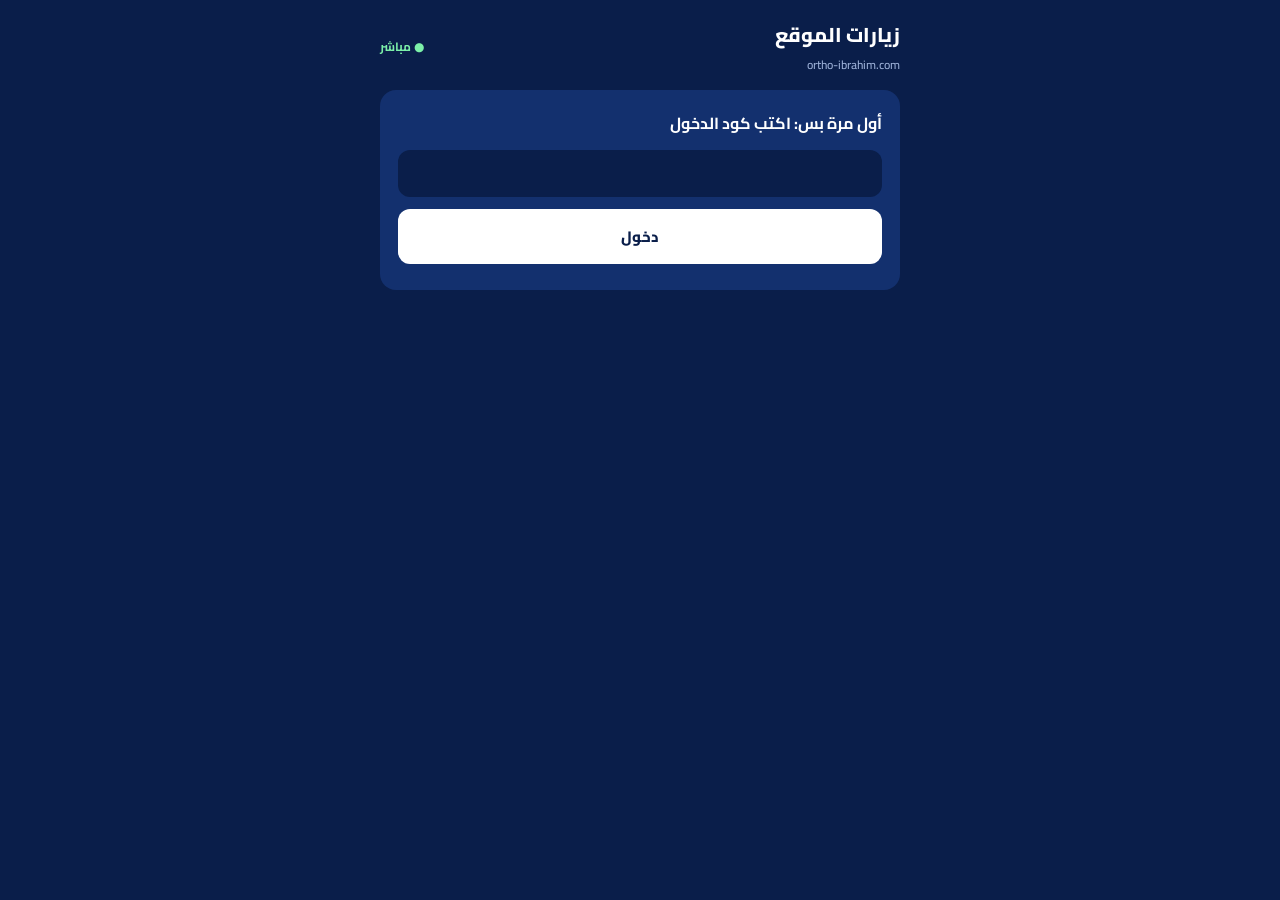
==== stats/index.html @ e53f59f8 "Add files via upload" ====
<!DOCTYPE html>
<html lang="ar" dir="rtl">
<head>
<meta charset="utf-8">
<meta name="viewport" content="width=device-width, initial-scale=1">
<meta name="robots" content="noindex, nofollow">
<meta name="theme-color" content="#0A1E4A">
<meta name="apple-mobile-web-app-capable" content="yes">
<meta name="apple-mobile-web-app-title" content="الزيارات">
<title>زيارات الموقع</title>
<link href="https://fonts.googleapis.com/css2?family=Cairo:wght@500;700;800&display=swap" rel="stylesheet">
<style>
*{box-sizing:border-box;margin:0;padding:0}
body{font-family:Cairo,system-ui,sans-serif;background:#0A1E4A;color:#fff;min-height:100vh;padding:16px 14px 40px}
.w{max-width:520px;margin:0 auto}
.top{display:flex;justify-content:space-between;align-items:center;margin-bottom:14px}
.top h1{font-size:20px;font-weight:800}
.top small{display:block;color:#9FB3DA;font-size:12px;font-weight:500}
.live{font-size:12px;color:#7CF0A9;font-weight:700}
.nums{display:grid;grid-template-columns:repeat(3,1fr);gap:8px;margin-bottom:14px}
.n{background:#13306E;border-radius:16px;padding:12px 6px;text-align:center}
.n b{display:block;font-size:34px;font-weight:800;line-height:1.1}
.n span{font-size:12.5px;color:#B8C8EA;font-weight:700}
.n.hi{background:#fff;color:#0A1E4A}.n.hi span{color:#0A1E4A}
.chips{display:flex;gap:6px;flex-wrap:wrap;margin-bottom:14px}
.chip{background:rgba(255,255,255,.08);border-radius:20px;padding:5px 11px;font-size:13px;font-weight:700}
h2{font-size:15px;font-weight:800;margin:4px 2px 8px}
.v{display:flex;align-items:center;gap:10px;background:#102A60;border-radius:14px;padding:10px 12px;margin-bottom:7px}
.v .f{font-size:26px;line-height:1}
.v .m{flex:1;min-width:0}
.v .m b{display:block;font-size:14.5px;font-weight:700}
.v .m i{font-style:normal;font-size:12.5px;color:#B8C8EA;font-weight:500}
.v .t{font-size:12.5px;color:#B8C8EA;font-weight:700;text-align:left;white-space:nowrap}
.v.new{outline:2px solid #7CF0A9}
.day{color:#9FB3DA;font-size:12.5px;font-weight:800;margin:12px 4px 6px}
.empty{color:#9FB3DA;text-align:center;padding:30px 0;font-weight:500}
.setup{background:#13306E;border-radius:16px;padding:18px}
.setup input{width:100%;padding:13px;border-radius:12px;border:0;background:#0A1E4A;color:#fff;font:700 18px monospace;text-align:center;letter-spacing:2px;margin:12px 0}
.btn{width:100%;border:0;background:#fff;color:#0A1E4A;font:800 15px Cairo,sans-serif;padding:13px;border-radius:12px}
.err{color:#FF9B9B;font-size:13.5px;margin-top:8px;text-align:center}
.more{display:block;margin:10px auto;background:none;border:1px solid rgba(255,255,255,.25);color:#fff;font:700 13px Cairo,sans-serif;padding:8px 18px;border-radius:20px}
</style>
</head>
<body>
<div class="w">
  <div class="top"><div><h1>زيارات الموقع</h1><small>ortho-ibrahim.com</small></div><div class="live" id="live">● مباشر</div></div>
  <div id="setup" class="setup" hidden>
    <b>أول مرة بس: اكتب كود الدخول</b>
    <input id="code" inputmode="text" autocomplete="off" autocapitalize="characters" spellcheck="false">
    <button class="btn" id="go">دخول</button>
    <div class="err" id="err"></div>
  </div>
  <div id="app" hidden>
    <div class="nums">
      <div class="n hi"><b id="c0">–</b><span>اليوم</span></div>
      <div class="n"><b id="c7">–</b><span>آخر ٧ أيام</span></div>
      <div class="n"><b id="c30">–</b><span>آخر ٣٠ يوم</span></div>
    </div>
    <div class="chips" id="chips"></div>
    <h2>كل الزيارات</h2>
    <div id="list"></div>
    <button class="more" id="more" hidden>عرض أكتر</button>
  </div>
</div>
<script>
var URL_='https://pkwvvvzbtnlstkxemgyq.supabase.co/rest/v1/rpc/get_visits';
var KEY='sb_publishable_5WJprXBOQzE9c_xjb1JL1g_a9kON6KI';
var CODE='', ROWS=[], SHOW=40, SEEN=0, timer=null;
function $(i){return document.getElementById(i)}
function ls(k,v){try{if(v===undefined)return localStorage.getItem(k)||'';localStorage.setItem(k,v)}catch(e){return ''}}
var CN={UA:'أوكرانيا',KW:'الكويت',SY:'سوريا',TR:'تركيا',DE:'ألمانيا',PL:'بولندا',SA:'السعودية',US:'أمريكا',MD:'مولدوفا',RO:'رومانيا',NL:'هولندا',RU:'روسيا',GB:'بريطانيا',FR:'فرنسا',JO:'الأردن',LB:'لبنان',AE:'الإمارات',QA:'قطر',EG:'مصر',IQ:'العراق',BH:'البحرين',OM:'عُمان',IT:'إيطاليا',ES:'إسبانيا',SE:'السويد',AT:'النمسا',CZ:'التشيك',BG:'بلغاريا',GE:'جورجيا',CA:'كندا'};
function flag(c){if(!c||c.length!==2||c==='XX'||c==='T1')return '🌐';return String.fromCodePoint.apply(null,[].map.call(c.toUpperCase(),function(x){return 127397+x.charCodeAt(0)}))}
function country(c){return c?(CN[c]||c):'بلد غير معروف'}
function device(ua){ua=ua||'';if(/iPhone/i.test(ua))return 'آيفون';if(/iPad/i.test(ua))return 'آيباد';if(/Android/i.test(ua))return 'أندرويد';if(/Windows/i.test(ua))return 'كمبيوتر';if(/Macintosh/i.test(ua))return 'ماك';return 'جهاز'}
function source(ref,ua){ua=ua||'';ref=(ref||'').toLowerCase();
  if(/Instagram/i.test(ua)||ref.indexOf('instagram')>-1)return '📸 إنستغرام';
  if(/FBAN|FBAV/i.test(ua)||ref.indexOf('facebook')>-1)return '📘 فيسبوك';
  if(/Telegram/i.test(ua)||ref.indexOf('t.me')>-1)return '✈️ تيليغرام';
  if(/WhatsApp/i.test(ua)||ref.indexOf('whatsapp')>-1)return '💬 واتساب';
  if(ref.indexOf('google')>-1)return '🔎 غوغل';
  if(ref.indexOf('ortho-ibrahim')>-1)return '↩️ من داخل الموقع';
  if(ref)return '🔗 '+ref.replace('https://','').replace('http://','').split('/')[0];
  return '🔗 رابط مباشر';}
function hm(d){return d.toLocaleTimeString('ar',{hour:'numeric',minute:'2-digit'})}
function dayLabel(d){var t=new Date();t.setHours(0,0,0,0);var x=new Date(d);x.setHours(0,0,0,0);var diff=Math.round((t-x)/864e5);
  if(diff===0)return 'اليوم';if(diff===1)return 'مبارح';return d.toLocaleDateString('ar',{weekday:'long',day:'numeric',month:'long'})}
async function fetchRows(){
  var since=new Date(Date.now()-30*864e5).toISOString();
  var r=await fetch(URL_,{method:'POST',headers:{apikey:KEY,'Content-Type':'application/json'},body:JSON.stringify({p_code:CODE,p_since:since})});
  if(r.status===401||r.status===403||r.status===400){var e=new Error('code');e.code=1;throw e}
  if(!r.ok)throw new Error('net');
  return r.json();
}
function render(){
  var now=Date.now(),t0=new Date();t0.setHours(0,0,0,0);
  var c0=0,c7=0,src={},cty={};
  ROWS.forEach(function(v){var d=new Date(v.ts);if(d>=t0)c0++;if(now-d<7*864e5)c7++;var s=source(v.ref,v.ua);src[s]=(src[s]||0)+1;var c=flag(v.country)+' '+country(v.country);cty[c]=(cty[c]||0)+1});
  $('c0').textContent=c0;$('c7').textContent=c7;$('c30').textContent=ROWS.length;
  var ch=$('chips');ch.innerHTML='';
  [cty,src].forEach(function(o){Object.keys(o).sort(function(a,b){return o[b]-o[a]}).slice(0,4).forEach(function(k){var s=document.createElement('span');s.className='chip';s.textContent=k+'  '+o[k];ch.appendChild(s)})});
  var L=$('list');L.innerHTML='';
  if(!ROWS.length){L.innerHTML='<div class="empty">لسا ما في زيارات</div>';$('more').hidden=true;return}
  var last='';
  ROWS.slice(0,SHOW).forEach(function(v,i){
    var d=new Date(v.ts),dl=dayLabel(d);
    if(dl!==last){var h=document.createElement('div');h.className='day';h.textContent=dl;L.appendChild(h);last=dl}
    var e=document.createElement('div');e.className='v'+(SEEN&&v.id>SEEN?' new':'');
    var f=document.createElement('div');f.className='f';f.textContent=flag(v.country);
    var m=document.createElement('div');m.className='m';
    var b=document.createElement('b');b.textContent=country(v.country)+' · '+device(v.ua);
    var it=document.createElement('i');it.textContent=source(v.ref,v.ua)+(v.path&&v.path!=='/'?' · '+v.path:'');
    m.appendChild(b);m.appendChild(it);
    var tt=document.createElement('div');tt.className='t';tt.textContent=hm(d);
    e.appendChild(f);e.appendChild(m);e.appendChild(tt);L.appendChild(e);
  });
  $('more').hidden=ROWS.length<=SHOW;
}
async function load(){
  try{var rows=await fetchRows();var prev=ROWS.length?ROWS[0].id:0;ROWS=rows;if(!SEEN)SEEN=prev;render();
    $('live').textContent='● مباشر · '+hm(new Date());$('live').style.color='#7CF0A9';
  }catch(e){
    if(e.code){ls('vcode','');showSetup('الكود غلط');return}
    $('live').textContent='● ما في اتصال';$('live').style.color='#FF9B9B';
  }
}
function showSetup(m){$('app').hidden=true;$('setup').hidden=false;$('err').textContent=m||'';if(timer)clearInterval(timer)}
function start(){$('setup').hidden=true;$('app').hidden=false;load();if(timer)clearInterval(timer);timer=setInterval(load,20000)}
$('go').onclick=function(){var c=$('code').value.trim().toUpperCase();if(!c)return;CODE=c;ls('vcode',c);start()};
$('more').onclick=function(){SHOW+=40;render()};
document.addEventListener('visibilitychange',function(){if(!document.hidden&&CODE)load()});
CODE=ls('vcode');if(CODE)start();else showSetup();
</script>
</body>
</html>
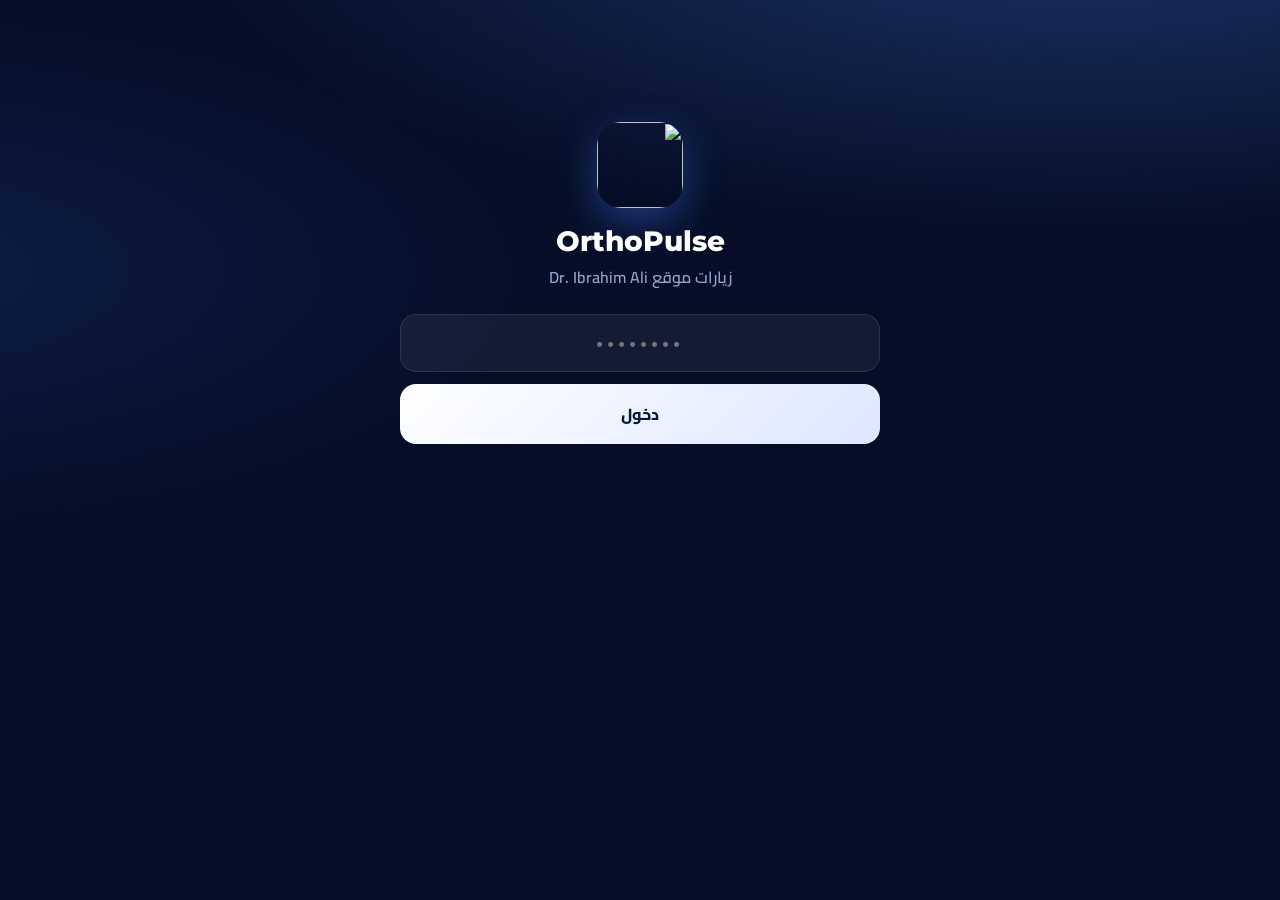
==== commit 9464f083: "Add files via upload" ====
--- a/stats/index.html
+++ b/stats/index.html
@@ -2,133 +2,206 @@
 <html lang="ar" dir="rtl">
 <head>
 <meta charset="utf-8">
-<meta name="viewport" content="width=device-width, initial-scale=1">
+<meta name="viewport" content="width=device-width, initial-scale=1, viewport-fit=cover">
 <meta name="robots" content="noindex, nofollow">
-<meta name="theme-color" content="#0A1E4A">
+<meta name="theme-color" content="#050E26">
 <meta name="apple-mobile-web-app-capable" content="yes">
-<meta name="apple-mobile-web-app-title" content="الزيارات">
-<title>زيارات الموقع</title>
-<link href="https://fonts.googleapis.com/css2?family=Cairo:wght@500;700;800&display=swap" rel="stylesheet">
+<meta name="mobile-web-app-capable" content="yes">
+<meta name="apple-mobile-web-app-status-bar-style" content="black-translucent">
+<meta name="apple-mobile-web-app-title" content="OrthoPulse">
+<link rel="apple-touch-icon" href="https://dr-ibrahim-ali.netlify.app/img/orthopulse.png">
+<link rel="icon" href="https://dr-ibrahim-ali.netlify.app/img/orthopulse.png">
+<title>OrthoPulse</title>
+<link href="https://fonts.googleapis.com/css2?family=Cairo:wght@500;600;700;800&family=Montserrat:wght@500;600;700;800&display=swap" rel="stylesheet">
 <style>
-*{box-sizing:border-box;margin:0;padding:0}
-body{font-family:Cairo,system-ui,sans-serif;background:#0A1E4A;color:#fff;min-height:100vh;padding:16px 14px 40px}
-.w{max-width:520px;margin:0 auto}
-.top{display:flex;justify-content:space-between;align-items:center;margin-bottom:14px}
-.top h1{font-size:20px;font-weight:800}
-.top small{display:block;color:#9FB3DA;font-size:12px;font-weight:500}
-.live{font-size:12px;color:#7CF0A9;font-weight:700}
-.nums{display:grid;grid-template-columns:repeat(3,1fr);gap:8px;margin-bottom:14px}
-.n{background:#13306E;border-radius:16px;padding:12px 6px;text-align:center}
-.n b{display:block;font-size:34px;font-weight:800;line-height:1.1}
-.n span{font-size:12.5px;color:#B8C8EA;font-weight:700}
-.n.hi{background:#fff;color:#0A1E4A}.n.hi span{color:#0A1E4A}
-.chips{display:flex;gap:6px;flex-wrap:wrap;margin-bottom:14px}
-.chip{background:rgba(255,255,255,.08);border-radius:20px;padding:5px 11px;font-size:13px;font-weight:700}
-h2{font-size:15px;font-weight:800;margin:4px 2px 8px}
-.v{display:flex;align-items:center;gap:10px;background:#102A60;border-radius:14px;padding:10px 12px;margin-bottom:7px}
-.v .f{font-size:26px;line-height:1}
-.v .m{flex:1;min-width:0}
-.v .m b{display:block;font-size:14.5px;font-weight:700}
-.v .m i{font-style:normal;font-size:12.5px;color:#B8C8EA;font-weight:500}
-.v .t{font-size:12.5px;color:#B8C8EA;font-weight:700;text-align:left;white-space:nowrap}
-.v.new{outline:2px solid #7CF0A9}
-.day{color:#9FB3DA;font-size:12.5px;font-weight:800;margin:12px 4px 6px}
-.empty{color:#9FB3DA;text-align:center;padding:30px 0;font-weight:500}
-.setup{background:#13306E;border-radius:16px;padding:18px}
-.setup input{width:100%;padding:13px;border-radius:12px;border:0;background:#0A1E4A;color:#fff;font:700 18px monospace;text-align:center;letter-spacing:2px;margin:12px 0}
-.btn{width:100%;border:0;background:#fff;color:#0A1E4A;font:800 15px Cairo,sans-serif;padding:13px;border-radius:12px}
-.err{color:#FF9B9B;font-size:13.5px;margin-top:8px;text-align:center}
-.more{display:block;margin:10px auto;background:none;border:1px solid rgba(255,255,255,.25);color:#fff;font:700 13px Cairo,sans-serif;padding:8px 18px;border-radius:20px}
+:root{--bg:#050E26;--glass:rgba(255,255,255,.055);--edge:rgba(255,255,255,.10);--ice:#8FB8FF;--ice2:#C9DBFF;--mut:#8EA3CC;--ok:#6BE3A4;--bad:#FF8E8E}
+*{box-sizing:border-box;margin:0;padding:0;-webkit-tap-highlight-color:transparent}
+html,body{background:var(--bg)}
+body{font-family:Cairo,system-ui,sans-serif;color:#fff;min-height:100vh;padding:calc(14px + env(safe-area-inset-top)) 16px calc(30px + env(safe-area-inset-bottom));
+ background:radial-gradient(120% 60% at 85% -10%,rgba(70,120,230,.35),transparent 60%),radial-gradient(90% 50% at -10% 30%,rgba(40,80,190,.22),transparent 60%),var(--bg);background-attachment:fixed}
+.w{max-width:480px;margin:0 auto}
+.num{font-family:Montserrat,sans-serif;font-variant-numeric:tabular-nums}
+.top{display:flex;align-items:center;gap:12px;margin:6px 0 20px}
+.top img{width:46px;height:46px;border-radius:13px;box-shadow:0 6px 20px rgba(60,110,230,.35)}
+.brand{flex:1}
+.brand b{display:block;font:800 21px Montserrat,sans-serif;letter-spacing:.3px}
+.brand span{font-size:12.5px;color:var(--mut);font-weight:600}
+.pill{display:flex;align-items:center;gap:6px;font:700 11.5px Cairo,sans-serif;color:var(--ok);background:rgba(107,227,164,.10);border:1px solid rgba(107,227,164,.25);padding:5px 10px;border-radius:30px}
+.pill i{width:7px;height:7px;border-radius:50%;background:currentColor;box-shadow:0 0 0 0 currentColor;animation:pl 1.8s infinite}
+.pill.off{color:var(--bad);background:rgba(255,142,142,.08);border-color:rgba(255,142,142,.25)}
+@keyframes pl{0%{box-shadow:0 0 0 0 rgba(107,227,164,.6)}80%,100%{box-shadow:0 0 0 7px rgba(107,227,164,0)}}
+.card{background:var(--glass);border:1px solid var(--edge);border-radius:24px;padding:18px;margin-bottom:12px;backdrop-filter:blur(14px);-webkit-backdrop-filter:blur(14px)}
+.hero{position:relative;overflow:hidden;padding:22px 20px 14px;background:linear-gradient(160deg,rgba(143,184,255,.16),rgba(255,255,255,.04) 55%)}
+.hero .lbl{font-size:13.5px;color:var(--ice2);font-weight:700}
+.hero .big{font:800 72px Montserrat,sans-serif;line-height:1.05;letter-spacing:-2px;margin:2px 0}
+.delta{display:inline-flex;align-items:center;gap:4px;font:700 12.5px Cairo,sans-serif;padding:3px 10px;border-radius:20px;background:rgba(255,255,255,.08);color:var(--mut)}
+.delta.up{color:var(--ok);background:rgba(107,227,164,.10)}.delta.dn{color:var(--bad);background:rgba(255,142,142,.08)}
+.spark{margin-top:14px;height:84px;direction:ltr}
+.spark svg{width:100%;height:100%;overflow:visible}
+.axis{display:flex;justify-content:space-between;direction:ltr;font:600 10.5px Montserrat,sans-serif;color:var(--mut);margin-top:4px}
+.tiles{display:grid;grid-template-columns:1fr 1fr;gap:12px;margin-bottom:12px}
+.tile{background:var(--glass);border:1px solid var(--edge);border-radius:20px;padding:14px 16px}
+.tile .v{font:800 32px Montserrat,sans-serif;line-height:1.1}
+.tile .l{font-size:12.5px;color:var(--mut);font-weight:700}
+h3{font-size:14.5px;font-weight:800;margin-bottom:12px;display:flex;justify-content:space-between;align-items:center}
+h3 small{font-size:11.5px;color:var(--mut);font-weight:600}
+.rk{display:flex;align-items:center;gap:10px;margin-bottom:11px}
+.rk:last-child{margin-bottom:0}
+.rk .e{width:30px;height:30px;border-radius:50%;display:grid;place-items:center;background:rgba(255,255,255,.07);font-size:16px;flex:0 0 30px}
+.rk .x{flex:1;min-width:0}
+.rk .x div{display:flex;justify-content:space-between;font-size:13.5px;font-weight:700;margin-bottom:5px}
+.rk .x div span:last-child{font-family:Montserrat,sans-serif;color:var(--ice2)}
+.rk .tr{height:6px;border-radius:6px;background:rgba(255,255,255,.07);overflow:hidden}
+.rk .tr i{display:block;height:100%;border-radius:6px;background:linear-gradient(90deg,#3E7BFF,var(--ice));transition:width .8s cubic-bezier(.2,.8,.2,1)}
+.two{display:grid;grid-template-columns:1fr;gap:12px}
+.feed .day{font-size:12px;color:var(--mut);font-weight:800;margin:14px 2px 8px;letter-spacing:.2px}
+.feed .day:first-of-type{margin-top:0}
+.it{display:flex;align-items:center;gap:12px;padding:11px 0;border-bottom:1px solid rgba(255,255,255,.06)}
+.it:last-child{border-bottom:0}
+.it .fl{width:40px;height:40px;border-radius:14px;display:grid;place-items:center;background:rgba(255,255,255,.07);font-size:21px;flex:0 0 40px;position:relative}
+.it .fl small{position:absolute;bottom:-3px;left:-3px;font-size:13px;background:#0B1C46;border-radius:8px;padding:1px 3px;border:1px solid var(--edge)}
+.it .m{flex:1;min-width:0}
+.it .m b{display:block;font-size:14.5px;font-weight:700}
+.it .m span{font-size:12.5px;color:var(--mut);font-weight:600}
+.it .t{text-align:left;font:700 12px Montserrat,sans-serif;color:var(--ice2);white-space:nowrap}
+.it .t small{display:block;font:600 10.5px Cairo,sans-serif;color:var(--mut)}
+.it.new .fl{box-shadow:0 0 0 2px var(--ok)}
+.empty{color:var(--mut);text-align:center;padding:22px 0;font-weight:600;font-size:13.5px}
+.more{display:block;margin:12px auto 0;background:rgba(255,255,255,.06);border:1px solid var(--edge);color:#fff;font:700 13px Cairo,sans-serif;padding:9px 20px;border-radius:30px}
+.more[hidden]{display:none}
+.gate{margin-top:12vh;text-align:center}
+.gate img{width:86px;height:86px;border-radius:24px;box-shadow:0 14px 40px rgba(60,110,230,.45);margin-bottom:16px}
+.gate h1{font:800 28px Montserrat,sans-serif}
+.gate p{color:var(--mut);font-weight:600;margin:4px 0 22px}
+.gate input{width:100%;padding:16px;border-radius:16px;border:1px solid var(--edge);background:rgba(255,255,255,.06);color:#fff;font:700 20px Montserrat,monospace;text-align:center;letter-spacing:4px;outline:none}
+.gate input:focus{border-color:var(--ice)}
+.gate button{width:100%;margin-top:12px;border:0;background:linear-gradient(135deg,#fff,#DCE7FF);color:#081943;font:800 16px Cairo,sans-serif;padding:15px;border-radius:16px}
+.err{color:var(--bad);font-weight:700;font-size:13.5px;margin-top:10px;min-height:20px}
+.foot{text-align:center;color:var(--mut);font-size:11.5px;font-weight:600;margin-top:14px}
+[hidden]{display:none!important}
 </style>
 </head>
 <body>
 <div class="w">
-  <div class="top"><div><h1>زيارات الموقع</h1><small>ortho-ibrahim.com</small></div><div class="live" id="live">● مباشر</div></div>
-  <div id="setup" class="setup" hidden>
-    <b>أول مرة بس: اكتب كود الدخول</b>
-    <input id="code" inputmode="text" autocomplete="off" autocapitalize="characters" spellcheck="false">
-    <button class="btn" id="go">دخول</button>
+  <div id="gate" class="gate" hidden>
+    <img src="https://dr-ibrahim-ali.netlify.app/img/orthopulse.png" alt="">
+    <h1>OrthoPulse</h1>
+    <p>زيارات موقع Dr. Ibrahim Ali</p>
+    <input id="code" autocomplete="off" autocapitalize="characters" spellcheck="false" placeholder="••••••••">
+    <button id="go">دخول</button>
     <div class="err" id="err"></div>
   </div>
+
   <div id="app" hidden>
-    <div class="nums">
-      <div class="n hi"><b id="c0">–</b><span>اليوم</span></div>
-      <div class="n"><b id="c7">–</b><span>آخر ٧ أيام</span></div>
-      <div class="n"><b id="c30">–</b><span>آخر ٣٠ يوم</span></div>
-    </div>
-    <div class="chips" id="chips"></div>
-    <h2>كل الزيارات</h2>
-    <div id="list"></div>
-    <button class="more" id="more" hidden>عرض أكتر</button>
+    <div class="top">
+      <img src="https://dr-ibrahim-ali.netlify.app/img/orthopulse.png" alt="">
+      <div class="brand"><b>OrthoPulse</b><span>ortho-ibrahim.com</span></div>
+      <div class="pill" id="pill"><i></i><span id="pillT">مباشر</span></div>
+    </div>
+
+    <div class="card hero">
+      <div class="lbl">زيارات اليوم</div>
+      <div class="big num" id="today">0</div>
+      <span class="delta" id="delta">–</span>
+      <div class="spark" id="spark"></div>
+      <div class="axis"><span id="ax0"></span><span>آخر ١٤ يوم</span><span>اليوم</span></div>
+    </div>
+
+    <div class="tiles">
+      <div class="tile"><div class="v num" id="w7">0</div><div class="l">آخر ٧ أيام</div></div>
+      <div class="tile"><div class="v num" id="m30">0</div><div class="l">آخر ٣٠ يوم</div></div>
+    </div>
+
+    <div class="two">
+      <div class="card"><h3>من وين إجوا <small>٣٠ يوم</small></h3><div id="srcs"></div></div>
+      <div class="card"><h3>الدول <small>٣٠ يوم</small></h3><div id="ctys"></div></div>
+    </div>
+
+    <div class="card feed"><h3>كل الزيارات <small id="cnt"></small></h3><div id="list"></div><button class="more" id="more" hidden>عرض أكتر</button></div>
+    <div class="foot" id="upd"></div>
   </div>
 </div>
 <script>
-var URL_='https://pkwvvvzbtnlstkxemgyq.supabase.co/rest/v1/rpc/get_visits';
+var API='https://pkwvvvzbtnlstkxemgyq.supabase.co/rest/v1/rpc/get_visits';
 var KEY='sb_publishable_5WJprXBOQzE9c_xjb1JL1g_a9kON6KI';
-var CODE='', ROWS=[], SHOW=40, SEEN=0, timer=null;
+var CODE='',ROWS=[],SHOW=30,SEEN=0,timer=null,first=true;
 function $(i){return document.getElementById(i)}
 function ls(k,v){try{if(v===undefined)return localStorage.getItem(k)||'';localStorage.setItem(k,v)}catch(e){return ''}}
-var CN={UA:'أوكرانيا',KW:'الكويت',SY:'سوريا',TR:'تركيا',DE:'ألمانيا',PL:'بولندا',SA:'السعودية',US:'أمريكا',MD:'مولدوفا',RO:'رومانيا',NL:'هولندا',RU:'روسيا',GB:'بريطانيا',FR:'فرنسا',JO:'الأردن',LB:'لبنان',AE:'الإمارات',QA:'قطر',EG:'مصر',IQ:'العراق',BH:'البحرين',OM:'عُمان',IT:'إيطاليا',ES:'إسبانيا',SE:'السويد',AT:'النمسا',CZ:'التشيك',BG:'بلغاريا',GE:'جورجيا',CA:'كندا'};
+var CN={UA:'أوكرانيا',KW:'الكويت',SY:'سوريا',TR:'تركيا',DE:'ألمانيا',PL:'بولندا',SA:'السعودية',US:'أمريكا',MD:'مولدوفا',RO:'رومانيا',NL:'هولندا',RU:'روسيا',GB:'بريطانيا',FR:'فرنسا',JO:'الأردن',LB:'لبنان',AE:'الإمارات',QA:'قطر',EG:'مصر',IQ:'العراق',BH:'البحرين',OM:'عُمان',IT:'إيطاليا',ES:'إسبانيا',SE:'السويد',AT:'النمسا',CZ:'التشيك',BG:'بلغاريا',GE:'جورجيا',CA:'كندا',SK:'سلوفاكيا',HU:'هنغاريا',LT:'ليتوانيا',LV:'لاتفيا',EE:'إستونيا',BE:'بلجيكا',CH:'سويسرا',DK:'الدنمارك',NO:'النرويج',FI:'فنلندا',IL:'فلسطين المحتلة',PS:'فلسطين',MA:'المغرب',TN:'تونس',DZ:'الجزائر',LY:'ليبيا'};
 function flag(c){if(!c||c.length!==2||c==='XX'||c==='T1')return '🌐';return String.fromCodePoint.apply(null,[].map.call(c.toUpperCase(),function(x){return 127397+x.charCodeAt(0)}))}
-function country(c){return c?(CN[c]||c):'بلد غير معروف'}
-function device(ua){ua=ua||'';if(/iPhone/i.test(ua))return 'آيفون';if(/iPad/i.test(ua))return 'آيباد';if(/Android/i.test(ua))return 'أندرويد';if(/Windows/i.test(ua))return 'كمبيوتر';if(/Macintosh/i.test(ua))return 'ماك';return 'جهاز'}
-function source(ref,ua){ua=ua||'';ref=(ref||'').toLowerCase();
-  if(/Instagram/i.test(ua)||ref.indexOf('instagram')>-1)return '📸 إنستغرام';
-  if(/FBAN|FBAV/i.test(ua)||ref.indexOf('facebook')>-1)return '📘 فيسبوك';
-  if(/Telegram/i.test(ua)||ref.indexOf('t.me')>-1)return '✈️ تيليغرام';
-  if(/WhatsApp/i.test(ua)||ref.indexOf('whatsapp')>-1)return '💬 واتساب';
-  if(ref.indexOf('google')>-1)return '🔎 غوغل';
-  if(ref.indexOf('ortho-ibrahim')>-1)return '↩️ من داخل الموقع';
-  if(ref)return '🔗 '+ref.replace('https://','').replace('http://','').split('/')[0];
-  return '🔗 رابط مباشر';}
-function hm(d){return d.toLocaleTimeString('ar',{hour:'numeric',minute:'2-digit'})}
-function dayLabel(d){var t=new Date();t.setHours(0,0,0,0);var x=new Date(d);x.setHours(0,0,0,0);var diff=Math.round((t-x)/864e5);
-  if(diff===0)return 'اليوم';if(diff===1)return 'مبارح';return d.toLocaleDateString('ar',{weekday:'long',day:'numeric',month:'long'})}
-async function fetchRows(){
-  var since=new Date(Date.now()-30*864e5).toISOString();
-  var r=await fetch(URL_,{method:'POST',headers:{apikey:KEY,'Content-Type':'application/json'},body:JSON.stringify({p_code:CODE,p_since:since})});
-  if(r.status===401||r.status===403||r.status===400){var e=new Error('code');e.code=1;throw e}
-  if(!r.ok)throw new Error('net');
-  return r.json();
+function country(c){return c?(CN[c]||c):'غير معروف'}
+function dev(ua){ua=ua||'';if(/iPhone/i.test(ua))return ['آيفون','📱'];if(/iPad/i.test(ua))return ['آيباد','📱'];if(/Android/i.test(ua))return ['أندرويد','📱'];if(/Windows/i.test(ua))return ['كمبيوتر','💻'];if(/Macintosh/i.test(ua))return ['ماك','💻'];return ['جهاز','📱']}
+function src(ref,ua){ua=ua||'';ref=(ref||'').toLowerCase();
+  if(/Instagram/i.test(ua)||ref.indexOf('instagram')>-1)return ['إنستغرام','📸'];
+  if(/FBAN|FBAV/i.test(ua)||ref.indexOf('facebook')>-1)return ['فيسبوك','📘'];
+  if(/Telegram/i.test(ua)||ref.indexOf('t.me')>-1)return ['تيليغرام','✈️'];
+  if(/WhatsApp/i.test(ua)||ref.indexOf('whatsapp')>-1)return ['واتساب','💬'];
+  if(ref.indexOf('google')>-1)return ['غوغل','🔎'];
+  if(ref.indexOf('ortho-ibrahim')>-1)return ['من داخل الموقع','↩️'];
+  if(ref)return [ref.replace('https://','').replace('http://','').replace('www.','').split('/')[0],'🔗'];
+  return ['رابط مباشر','🔗']}
+function ago(d){var s=Math.floor((Date.now()-d)/1000);if(s<60)return 'هلق';var m=Math.floor(s/60);if(m<60)return 'قبل '+m+' د';var h=Math.floor(m/60);if(h<24)return 'قبل '+h+' س';return ''}
+function hm(d){return d.toLocaleTimeString('en-GB',{hour:'2-digit',minute:'2-digit'})}
+function dayKey(d){return d.getFullYear()+'-'+(d.getMonth()+1)+'-'+d.getDate()}
+function dayLabel(d){var t=new Date();t.setHours(0,0,0,0);var x=new Date(d);x.setHours(0,0,0,0);var n=Math.round((t-x)/864e5);if(n===0)return 'اليوم';if(n===1)return 'مبارح';return d.toLocaleDateString('ar',{weekday:'long',day:'numeric',month:'long'})}
+function countUp(el,to){var from=+el.dataset.v||0;el.dataset.v=to;if(from===to){el.textContent=to;return}var t0=performance.now(),D=700;function f(t){var p=Math.min(1,(t-t0)/D);p=1-Math.pow(1-p,3);el.textContent=Math.round(from+(to-from)*p);if(p<1)requestAnimationFrame(f)}requestAnimationFrame(f)}
+function spark(days){
+  var W=320,H=84,n=days.length,mx=Math.max.apply(null,days)||1,pts=days.map(function(v,i){return [i*(W/(n-1)),H-6-(v/mx)*(H-16)]});
+  var line=pts.map(function(p,i){return (i?'L':'M')+p[0].toFixed(1)+' '+p[1].toFixed(1)}).join(' ');
+  var area=line+' L'+W+' '+H+' L0 '+H+' Z';var L=pts[n-1];
+  $('spark').innerHTML='<svg viewBox="0 0 '+W+' '+H+'" preserveAspectRatio="none"><defs><linearGradient id="g" x1="0" y1="0" x2="0" y2="1"><stop offset="0" stop-color="#8FB8FF" stop-opacity=".45"/><stop offset="1" stop-color="#8FB8FF" stop-opacity="0"/></linearGradient></defs><path d="'+area+'" fill="url(#g)"/><path d="'+line+'" fill="none" stroke="#C9DBFF" stroke-width="2.4" stroke-linejoin="round" stroke-linecap="round" vector-effect="non-scaling-stroke"/><circle cx="'+L[0]+'" cy="'+L[1]+'" r="4.5" fill="#fff"/><circle cx="'+L[0]+'" cy="'+L[1]+'" r="9" fill="#fff" opacity=".18"/></svg>';
+}
+function rank(el,map,total,icons){
+  el.innerHTML='';var ks=Object.keys(map).sort(function(a,b){return map[b]-map[a]}).slice(0,5);
+  if(!ks.length){el.innerHTML='<div class="empty">لسا ما في بيانات</div>';return}
+  ks.forEach(function(k){var pct=Math.round(map[k]/total*100);var r=document.createElement('div');r.className='rk';
+    var e=document.createElement('div');e.className='e';e.textContent=icons[k]||'•';
+    var x=document.createElement('div');x.className='x';var top=document.createElement('div');var a=document.createElement('span');a.textContent=k;var b=document.createElement('span');b.textContent=map[k]+' · '+pct+'%';top.appendChild(a);top.appendChild(b);
+    var tr=document.createElement('div');tr.className='tr';var i=document.createElement('i');i.style.width='0%';tr.appendChild(i);x.appendChild(top);x.appendChild(tr);
+    r.appendChild(e);r.appendChild(x);el.appendChild(r);requestAnimationFrame(function(){requestAnimationFrame(function(){i.style.width=Math.max(4,pct)+'%'})})});
 }
 function render(){
-  var now=Date.now(),t0=new Date();t0.setHours(0,0,0,0);
-  var c0=0,c7=0,src={},cty={};
-  ROWS.forEach(function(v){var d=new Date(v.ts);if(d>=t0)c0++;if(now-d<7*864e5)c7++;var s=source(v.ref,v.ua);src[s]=(src[s]||0)+1;var c=flag(v.country)+' '+country(v.country);cty[c]=(cty[c]||0)+1});
-  $('c0').textContent=c0;$('c7').textContent=c7;$('c30').textContent=ROWS.length;
-  var ch=$('chips');ch.innerHTML='';
-  [cty,src].forEach(function(o){Object.keys(o).sort(function(a,b){return o[b]-o[a]}).slice(0,4).forEach(function(k){var s=document.createElement('span');s.className='chip';s.textContent=k+'  '+o[k];ch.appendChild(s)})});
+  var now=new Date(),t0=new Date();t0.setHours(0,0,0,0);var y0=new Date(t0.getTime()-864e5);
+  var today=0,yest=0,w7=0,S={},SI={},C={},CI={},buckets=[];for(var i=0;i<14;i++)buckets.push(0);
+  ROWS.forEach(function(v){var d=new Date(v.ts);if(d>=t0)today++;else if(d>=y0)yest++;if(now-d<7*864e5)w7++;
+    var x=new Date(d);x.setHours(0,0,0,0);var di=Math.round((t0-x)/864e5);if(di>=0&&di<14)buckets[13-di]++;
+    var s=src(v.ref,v.ua);S[s[0]]=(S[s[0]]||0)+1;SI[s[0]]=s[1];var c=country(v.country);C[c]=(C[c]||0)+1;CI[c]=flag(v.country)});
+  countUp($('today'),today);countUp($('w7'),w7);countUp($('m30'),ROWS.length);
+  var dl=$('delta');if(!yest&&!today){dl.className='delta';dl.textContent='ما في زيارات لسا اليوم'}else if(!yest){dl.className='delta up';dl.textContent='▲ مبارح كان صفر'}else{var p=Math.round((today-yest)/yest*100);dl.className='delta '+(p>=0?'up':'dn');dl.textContent=(p>=0?'▲ ':'▼ ')+Math.abs(p)+'% عن مبارح ('+yest+')'}
+  spark(buckets);var a0=new Date(t0.getTime()-13*864e5);$('ax0').textContent=a0.getDate()+'/'+(a0.getMonth()+1);
+  rank($('srcs'),S,ROWS.length||1,SI);rank($('ctys'),C,ROWS.length||1,CI);
+  $('cnt').textContent=ROWS.length?ROWS.length+' زيارة':'';
   var L=$('list');L.innerHTML='';
-  if(!ROWS.length){L.innerHTML='<div class="empty">لسا ما في زيارات</div>';$('more').hidden=true;return}
+  if(!ROWS.length){L.innerHTML='<div class="empty">لسا ما في زيارات — أول ما حدا يفوت بيطلع هون</div>';$('more').hidden=true;return}
   var last='';
-  ROWS.slice(0,SHOW).forEach(function(v,i){
-    var d=new Date(v.ts),dl=dayLabel(d);
-    if(dl!==last){var h=document.createElement('div');h.className='day';h.textContent=dl;L.appendChild(h);last=dl}
-    var e=document.createElement('div');e.className='v'+(SEEN&&v.id>SEEN?' new':'');
-    var f=document.createElement('div');f.className='f';f.textContent=flag(v.country);
-    var m=document.createElement('div');m.className='m';
-    var b=document.createElement('b');b.textContent=country(v.country)+' · '+device(v.ua);
-    var it=document.createElement('i');it.textContent=source(v.ref,v.ua)+(v.path&&v.path!=='/'?' · '+v.path:'');
-    m.appendChild(b);m.appendChild(it);
-    var tt=document.createElement('div');tt.className='t';tt.textContent=hm(d);
-    e.appendChild(f);e.appendChild(m);e.appendChild(tt);L.appendChild(e);
+  ROWS.slice(0,SHOW).forEach(function(v){
+    var d=new Date(v.ts),k=dayKey(d);
+    if(k!==last){var h=document.createElement('div');h.className='day';h.textContent=dayLabel(d);L.appendChild(h);last=k}
+    var dv=dev(v.ua),s=src(v.ref,v.ua);
+    var it=document.createElement('div');it.className='it'+(SEEN&&v.id>SEEN?' new':'');
+    var fl=document.createElement('div');fl.className='fl';fl.textContent=flag(v.country);var sm=document.createElement('small');sm.textContent=dv[1];fl.appendChild(sm);
+    var m=document.createElement('div');m.className='m';var b=document.createElement('b');b.textContent=country(v.country)+' · '+dv[0];var sp=document.createElement('span');sp.textContent=s[1]+' '+s[0]+(v.path&&v.path!=='/'?' · '+v.path:'');m.appendChild(b);m.appendChild(sp);
+    var t=document.createElement('div');t.className='t';t.textContent=hm(d);var ag=ago(d);if(ag){var sa=document.createElement('small');sa.textContent=ag;t.appendChild(sa)}
+    it.appendChild(fl);it.appendChild(m);it.appendChild(t);L.appendChild(it);
   });
   $('more').hidden=ROWS.length<=SHOW;
 }
 async function load(){
-  try{var rows=await fetchRows();var prev=ROWS.length?ROWS[0].id:0;ROWS=rows;if(!SEEN)SEEN=prev;render();
-    $('live').textContent='● مباشر · '+hm(new Date());$('live').style.color='#7CF0A9';
-  }catch(e){
-    if(e.code){ls('vcode','');showSetup('الكود غلط');return}
-    $('live').textContent='● ما في اتصال';$('live').style.color='#FF9B9B';
-  }
-}
-function showSetup(m){$('app').hidden=true;$('setup').hidden=false;$('err').textContent=m||'';if(timer)clearInterval(timer)}
-function start(){$('setup').hidden=true;$('app').hidden=false;load();if(timer)clearInterval(timer);timer=setInterval(load,20000)}
+  try{
+    var r=await fetch(API,{method:'POST',headers:{apikey:KEY,'Content-Type':'application/json'},body:JSON.stringify({p_code:CODE,p_since:new Date(Date.now()-30*864e5).toISOString()})});
+    if(r.status===400||r.status===401||r.status===403){ls('vcode','');gate('الكود غلط، جرّب مرة تانية');return}
+    if(!r.ok)throw 0;
+    var rows=await r.json();var prev=ROWS.length?ROWS[0].id:0;ROWS=rows;if(!first&&!SEEN)SEEN=prev;first=false;render();
+    $('pill').className='pill';$('pillT').textContent='مباشر';$('upd').textContent='آخر تحديث '+hm(new Date())+' · بيتحدّث لحالو';
+  }catch(e){$('pill').className='pill off';$('pillT').textContent='ما في نت'}
+}
+function gate(m){$('app').hidden=true;$('gate').hidden=false;$('err').textContent=m||'';if(timer)clearInterval(timer)}
+function start(){$('gate').hidden=true;$('app').hidden=false;load();if(timer)clearInterval(timer);timer=setInterval(load,20000)}
 $('go').onclick=function(){var c=$('code').value.trim().toUpperCase();if(!c)return;CODE=c;ls('vcode',c);start()};
-$('more').onclick=function(){SHOW+=40;render()};
+$('code').addEventListener('keydown',function(e){if(e.key==='Enter')$('go').click()});
+$('more').onclick=function(){SHOW+=30;render()};
 document.addEventListener('visibilitychange',function(){if(!document.hidden&&CODE)load()});
-CODE=ls('vcode');if(CODE)start();else showSetup();
+CODE=ls('vcode');if(CODE)start();else gate();
 </script>
 </body>
 </html>
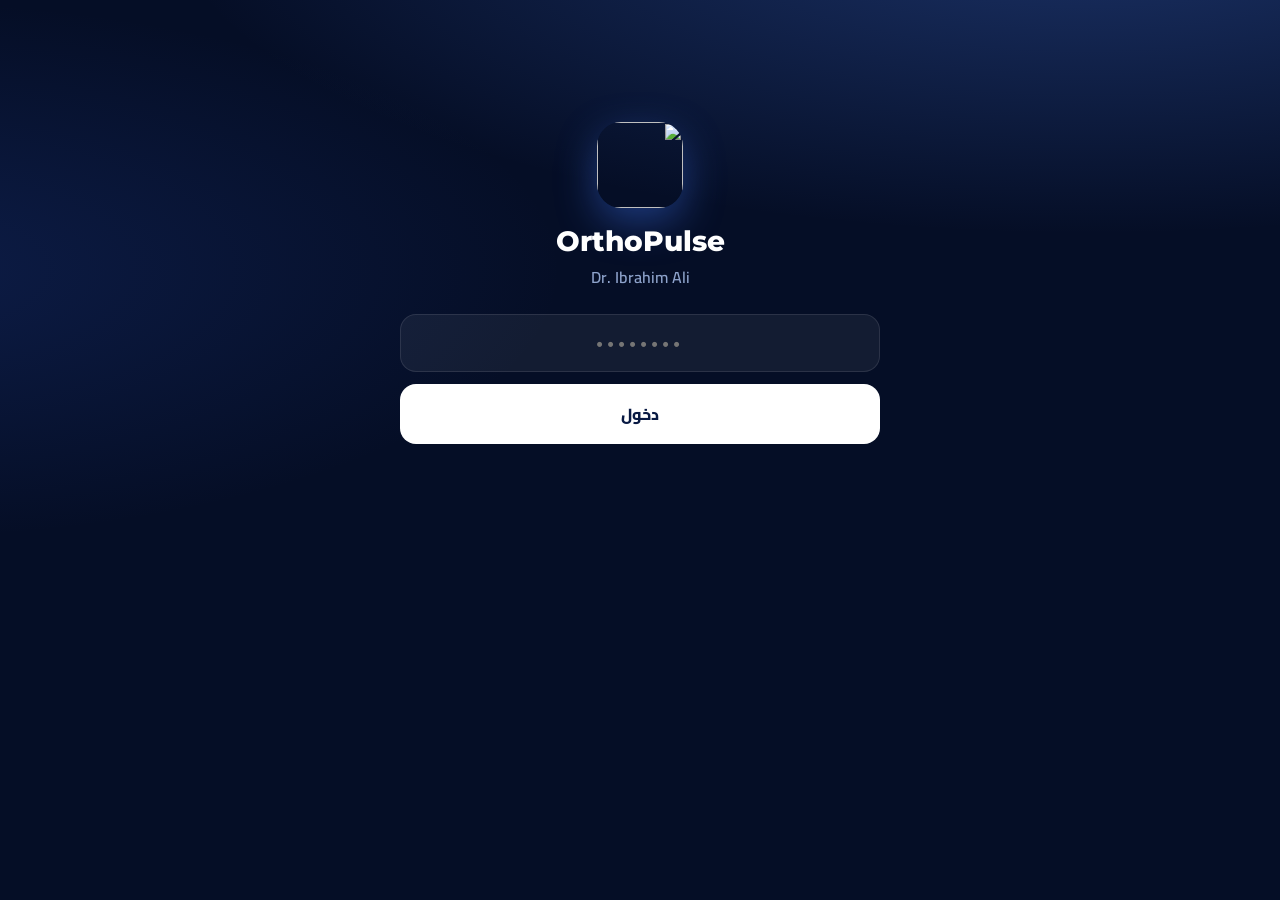
==== commit 58757a91: "Add files via upload" ====
--- a/stats/index.html
+++ b/stats/index.html
@@ -11,27 +11,29 @@
 <meta name="apple-mobile-web-app-title" content="OrthoPulse">
 <link rel="apple-touch-icon" href="https://dr-ibrahim-ali.netlify.app/img/orthopulse.png">
 <link rel="icon" href="https://dr-ibrahim-ali.netlify.app/img/orthopulse.png">
+<link rel="manifest" href="/stats/manifest.webmanifest">
 <title>OrthoPulse</title>
 <link href="https://fonts.googleapis.com/css2?family=Cairo:wght@500;600;700;800&family=Montserrat:wght@500;600;700;800&display=swap" rel="stylesheet">
 <style>
-:root{--bg:#050E26;--glass:rgba(255,255,255,.055);--edge:rgba(255,255,255,.10);--ice:#8FB8FF;--ice2:#C9DBFF;--mut:#8EA3CC;--ok:#6BE3A4;--bad:#FF8E8E}
+:root{--bg:#050E26;--glass:rgba(255,255,255,.055);--edge:rgba(255,255,255,.10);--ice:#8FB8FF;--ice2:#C9DBFF;--mut:#8EA3CC;--ok:#6BE3A4;--bad:#FF8E8E;--warn:#FFD27A;--wa:#3DDC84}
 *{box-sizing:border-box;margin:0;padding:0;-webkit-tap-highlight-color:transparent}
 html,body{background:var(--bg)}
-body{font-family:Cairo,system-ui,sans-serif;color:#fff;min-height:100vh;padding:calc(14px + env(safe-area-inset-top)) 16px calc(30px + env(safe-area-inset-bottom));
+body{font-family:Cairo,system-ui,sans-serif;color:#fff;min-height:100vh;padding:calc(14px + env(safe-area-inset-top)) 16px calc(96px + env(safe-area-inset-bottom));
  background:radial-gradient(120% 60% at 85% -10%,rgba(70,120,230,.35),transparent 60%),radial-gradient(90% 50% at -10% 30%,rgba(40,80,190,.22),transparent 60%),var(--bg);background-attachment:fixed}
+a{color:inherit;text-decoration:none}
 .w{max-width:480px;margin:0 auto}
 .num{font-family:Montserrat,sans-serif;font-variant-numeric:tabular-nums}
-.top{display:flex;align-items:center;gap:12px;margin:6px 0 20px}
+.top{display:flex;align-items:center;gap:12px;margin:6px 0 18px}
 .top img{width:46px;height:46px;border-radius:13px;box-shadow:0 6px 20px rgba(60,110,230,.35)}
 .brand{flex:1}
 .brand b{display:block;font:800 21px Montserrat,sans-serif;letter-spacing:.3px}
 .brand span{font-size:12.5px;color:var(--mut);font-weight:600}
 .pill{display:flex;align-items:center;gap:6px;font:700 11.5px Cairo,sans-serif;color:var(--ok);background:rgba(107,227,164,.10);border:1px solid rgba(107,227,164,.25);padding:5px 10px;border-radius:30px}
-.pill i{width:7px;height:7px;border-radius:50%;background:currentColor;box-shadow:0 0 0 0 currentColor;animation:pl 1.8s infinite}
+.pill i{width:7px;height:7px;border-radius:50%;background:currentColor;animation:pl 1.8s infinite}
 .pill.off{color:var(--bad);background:rgba(255,142,142,.08);border-color:rgba(255,142,142,.25)}
 @keyframes pl{0%{box-shadow:0 0 0 0 rgba(107,227,164,.6)}80%,100%{box-shadow:0 0 0 7px rgba(107,227,164,0)}}
 .card{background:var(--glass);border:1px solid var(--edge);border-radius:24px;padding:18px;margin-bottom:12px;backdrop-filter:blur(14px);-webkit-backdrop-filter:blur(14px)}
-.hero{position:relative;overflow:hidden;padding:22px 20px 14px;background:linear-gradient(160deg,rgba(143,184,255,.16),rgba(255,255,255,.04) 55%)}
+.hero{overflow:hidden;padding:22px 20px 14px;background:linear-gradient(160deg,rgba(143,184,255,.16),rgba(255,255,255,.04) 55%)}
 .hero .lbl{font-size:13.5px;color:var(--ice2);font-weight:700}
 .hero .big{font:800 72px Montserrat,sans-serif;line-height:1.05;letter-spacing:-2px;margin:2px 0}
 .delta{display:inline-flex;align-items:center;gap:4px;font:700 12.5px Cairo,sans-serif;padding:3px 10px;border-radius:20px;background:rgba(255,255,255,.08);color:var(--mut)}
@@ -45,6 +47,14 @@
 .tile .l{font-size:12.5px;color:var(--mut);font-weight:700}
 h3{font-size:14.5px;font-weight:800;margin-bottom:12px;display:flex;justify-content:space-between;align-items:center}
 h3 small{font-size:11.5px;color:var(--mut);font-weight:600}
+.fun{display:flex;flex-direction:column;gap:8px}
+.fs{position:relative;border-radius:14px;overflow:hidden;background:rgba(255,255,255,.05);padding:11px 14px;display:flex;justify-content:space-between;align-items:center}
+.fs i{position:absolute;top:0;bottom:0;right:0;background:linear-gradient(270deg,rgba(62,123,255,.45),rgba(143,184,255,.22));border-radius:14px;transition:width .9s cubic-bezier(.2,.8,.2,1)}
+.fs span,.fs b{position:relative;font-weight:700;font-size:13.5px}
+.fs b{font:800 18px Montserrat,sans-serif}
+.fs small{position:relative;color:var(--ice2);font:700 11.5px Montserrat,sans-serif;margin-inline-start:8px}
+.subs{display:flex;gap:6px;flex-wrap:wrap;margin-top:10px}
+.subs span{font-size:12px;font-weight:700;background:rgba(255,255,255,.07);padding:4px 10px;border-radius:20px;color:var(--ice2)}
 .rk{display:flex;align-items:center;gap:10px;margin-bottom:11px}
 .rk:last-child{margin-bottom:0}
 .rk .e{width:30px;height:30px;border-radius:50%;display:grid;place-items:center;background:rgba(255,255,255,.07);font-size:16px;flex:0 0 30px}
@@ -53,31 +63,63 @@
 .rk .x div span:last-child{font-family:Montserrat,sans-serif;color:var(--ice2)}
 .rk .tr{height:6px;border-radius:6px;background:rgba(255,255,255,.07);overflow:hidden}
 .rk .tr i{display:block;height:100%;border-radius:6px;background:linear-gradient(90deg,#3E7BFF,var(--ice));transition:width .8s cubic-bezier(.2,.8,.2,1)}
-.two{display:grid;grid-template-columns:1fr;gap:12px}
-.feed .day{font-size:12px;color:var(--mut);font-weight:800;margin:14px 2px 8px;letter-spacing:.2px}
-.feed .day:first-of-type{margin-top:0}
+.notif{display:flex;gap:12px;align-items:center;background:linear-gradient(135deg,rgba(255,210,122,.16),rgba(255,255,255,.04));border:1px solid rgba(255,210,122,.3)}
+.notif .ic{font-size:26px}
+.notif div{flex:1;font-size:13px;font-weight:600;color:#FFE9BD}
+.notif div b{display:block;color:#fff;font-size:14.5px}
+.btn{border:0;border-radius:14px;font:800 14px Cairo,sans-serif;padding:10px 14px;background:#fff;color:#081943;white-space:nowrap}
+.btn.sm{padding:7px 11px;font-size:12.5px;border-radius:11px}
+.day{font-size:12px;color:var(--mut);font-weight:800;margin:14px 2px 8px}
+.day:first-child{margin-top:0}
 .it{display:flex;align-items:center;gap:12px;padding:11px 0;border-bottom:1px solid rgba(255,255,255,.06)}
 .it:last-child{border-bottom:0}
 .it .fl{width:40px;height:40px;border-radius:14px;display:grid;place-items:center;background:rgba(255,255,255,.07);font-size:21px;flex:0 0 40px;position:relative}
 .it .fl small{position:absolute;bottom:-3px;left:-3px;font-size:13px;background:#0B1C46;border-radius:8px;padding:1px 3px;border:1px solid var(--edge)}
+.it.evt .fl{background:rgba(61,220,132,.14)}
+.it.evt b{color:#9DF5C4}
 .it .m{flex:1;min-width:0}
 .it .m b{display:block;font-size:14.5px;font-weight:700}
 .it .m span{font-size:12.5px;color:var(--mut);font-weight:600}
 .it .t{text-align:left;font:700 12px Montserrat,sans-serif;color:var(--ice2);white-space:nowrap}
 .it .t small{display:block;font:600 10.5px Cairo,sans-serif;color:var(--mut)}
 .it.new .fl{box-shadow:0 0 0 2px var(--ok)}
-.empty{color:var(--mut);text-align:center;padding:22px 0;font-weight:600;font-size:13.5px}
+.lead{background:var(--glass);border:1px solid var(--edge);border-radius:20px;padding:14px;margin-bottom:10px}
+.lead.st-new{border-color:rgba(255,210,122,.45);background:linear-gradient(135deg,rgba(255,210,122,.10),rgba(255,255,255,.04))}
+.lead .hd{display:flex;align-items:center;gap:10px}
+.lead .av{width:42px;height:42px;border-radius:50%;display:grid;place-items:center;background:linear-gradient(135deg,#3E7BFF,#8FB8FF);font:800 17px Cairo,sans-serif;flex:0 0 42px}
+.lead .nm{flex:1;min-width:0}
+.lead .nm b{display:block;font-size:16px;font-weight:800}
+.lead .nm span{font:600 13px Montserrat,sans-serif;color:var(--ice2);direction:ltr;display:inline-block}
+.lead .when{font-size:11.5px;color:var(--mut);font-weight:700;text-align:left}
+.chip{display:inline-block;font-size:11.5px;font-weight:800;padding:3px 9px;border-radius:20px;margin-top:4px}
+.c-new{background:rgba(255,210,122,.18);color:var(--warn)}.c-contacted{background:rgba(143,184,255,.18);color:var(--ice2)}.c-booked{background:rgba(107,227,164,.18);color:var(--ok)}.c-noanswer{background:rgba(255,255,255,.08);color:var(--mut)}
+.acts{display:flex;gap:8px;margin-top:12px}
+.acts a{flex:1;text-align:center;border-radius:13px;padding:10px 0;font-weight:800;font-size:14px}
+.a-wa{background:var(--wa);color:#04210F}.a-call{background:rgba(255,255,255,.1);border:1px solid var(--edge)}
+.sts{display:flex;gap:6px;margin-top:8px}
+.sts button{flex:1;border:1px solid var(--edge);background:transparent;color:var(--mut);font:700 12px Cairo,sans-serif;padding:7px 0;border-radius:11px}
+.sts button.on{background:#fff;color:#081943;border-color:#fff}
+.seg{display:flex;gap:6px;margin-bottom:12px;overflow-x:auto}
+.seg button{border:1px solid var(--edge);background:transparent;color:var(--mut);font:700 12.5px Cairo,sans-serif;padding:6px 12px;border-radius:20px;white-space:nowrap}
+.seg button.on{background:#fff;color:#081943;border-color:#fff}
+.empty{color:var(--mut);text-align:center;padding:26px 6px;font-weight:600;font-size:13.5px}
 .more{display:block;margin:12px auto 0;background:rgba(255,255,255,.06);border:1px solid var(--edge);color:#fff;font:700 13px Cairo,sans-serif;padding:9px 20px;border-radius:30px}
-.more[hidden]{display:none}
+.tabbar{position:fixed;bottom:0;left:0;right:0;padding:8px 16px calc(8px + env(safe-area-inset-bottom));background:rgba(5,14,38,.82);backdrop-filter:blur(18px);-webkit-backdrop-filter:blur(18px);border-top:1px solid var(--edge);z-index:9}
+.tabbar .in{max-width:480px;margin:0 auto;display:grid;grid-template-columns:repeat(3,1fr)}
+.tabbar button{background:none;border:0;color:var(--mut);font:700 11.5px Cairo,sans-serif;display:flex;flex-direction:column;align-items:center;gap:2px;padding:4px 0;position:relative}
+.tabbar button .e{font-size:21px;filter:grayscale(1) opacity(.7)}
+.tabbar button.on{color:#fff}.tabbar button.on .e{filter:none}
+.badge{position:absolute;top:0;left:calc(50% + 6px);background:var(--bad);color:#fff;font:800 10.5px Montserrat,sans-serif;min-width:18px;height:18px;border-radius:9px;display:grid;place-items:center;padding:0 5px}
 .gate{margin-top:12vh;text-align:center}
 .gate img{width:86px;height:86px;border-radius:24px;box-shadow:0 14px 40px rgba(60,110,230,.45);margin-bottom:16px}
 .gate h1{font:800 28px Montserrat,sans-serif}
 .gate p{color:var(--mut);font-weight:600;margin:4px 0 22px}
 .gate input{width:100%;padding:16px;border-radius:16px;border:1px solid var(--edge);background:rgba(255,255,255,.06);color:#fff;font:700 20px Montserrat,monospace;text-align:center;letter-spacing:4px;outline:none}
 .gate input:focus{border-color:var(--ice)}
-.gate button{width:100%;margin-top:12px;border:0;background:linear-gradient(135deg,#fff,#DCE7FF);color:#081943;font:800 16px Cairo,sans-serif;padding:15px;border-radius:16px}
+.gate .btn{width:100%;margin-top:12px;padding:15px;font-size:16px;border-radius:16px}
 .err{color:var(--bad);font-weight:700;font-size:13.5px;margin-top:10px;min-height:20px}
 .foot{text-align:center;color:var(--mut);font-size:11.5px;font-weight:600;margin-top:14px}
+.toast{position:fixed;left:50%;transform:translateX(-50%);bottom:calc(86px + env(safe-area-inset-bottom));background:#fff;color:#081943;font-weight:800;font-size:13.5px;padding:10px 16px;border-radius:14px;z-index:20;box-shadow:0 10px 30px rgba(0,0,0,.4)}
 [hidden]{display:none!important}
 </style>
 </head>
@@ -86,9 +128,9 @@
   <div id="gate" class="gate" hidden>
     <img src="https://dr-ibrahim-ali.netlify.app/img/orthopulse.png" alt="">
     <h1>OrthoPulse</h1>
-    <p>زيارات موقع Dr. Ibrahim Ali</p>
+    <p>Dr. Ibrahim Ali</p>
     <input id="code" autocomplete="off" autocapitalize="characters" spellcheck="false" placeholder="••••••••">
-    <button id="go">دخول</button>
+    <button class="btn" id="go">دخول</button>
     <div class="err" id="err"></div>
   </div>
 
@@ -99,35 +141,60 @@
       <div class="pill" id="pill"><i></i><span id="pillT">مباشر</span></div>
     </div>
 
-    <div class="card hero">
-      <div class="lbl">زيارات اليوم</div>
-      <div class="big num" id="today">0</div>
-      <span class="delta" id="delta">–</span>
-      <div class="spark" id="spark"></div>
-      <div class="axis"><span id="ax0"></span><span>آخر ١٤ يوم</span><span>اليوم</span></div>
-    </div>
-
-    <div class="tiles">
-      <div class="tile"><div class="v num" id="w7">0</div><div class="l">آخر ٧ أيام</div></div>
-      <div class="tile"><div class="v num" id="m30">0</div><div class="l">آخر ٣٠ يوم</div></div>
-    </div>
-
-    <div class="two">
+    <section id="v-home">
+      <div class="card notif" id="notif" hidden><div class="ic">🔔</div><div id="notifT"><b>فعّل الإشعارات</b>ليرنّ موبايلك أول ما يجي طلب حجز</div><button class="btn sm" id="notifB">تفعيل</button></div>
+      <div class="card hero">
+        <div class="lbl">زيارات اليوم</div>
+        <div class="big num" id="today">0</div>
+        <span class="delta" id="delta">–</span>
+        <div class="spark" id="spark"></div>
+        <div class="axis"><span id="ax0"></span><span>آخر ١٤ يوم</span><span>اليوم</span></div>
+      </div>
+      <div class="card"><h3>من الزيارة للحجز <small>آخر ٣٠ يوم</small></h3>
+        <div class="fun">
+          <div class="fs"><i id="f1" style="width:0"></i><span>👀 زاروا الموقع</span><b id="n1">0</b></div>
+          <div class="fs"><i id="f2" style="width:0"></i><span>💬 ضغطوا تواصل<small id="p2"></small></span><b id="n2">0</b></div>
+          <div class="fs"><i id="f3" style="width:0"></i><span>📝 بعتوا طلب حجز<small id="p3"></small></span><b id="n3">0</b></div>
+        </div>
+        <div class="subs" id="evsubs"></div>
+      </div>
+      <div class="tiles">
+        <div class="tile"><div class="v num" id="w7">0</div><div class="l">زيارات آخر ٧ أيام</div></div>
+        <div class="tile"><div class="v num" id="m30">0</div><div class="l">زيارات آخر ٣٠ يوم</div></div>
+      </div>
       <div class="card"><h3>من وين إجوا <small>٣٠ يوم</small></h3><div id="srcs"></div></div>
       <div class="card"><h3>الدول <small>٣٠ يوم</small></h3><div id="ctys"></div></div>
-    </div>
-
-    <div class="card feed"><h3>كل الزيارات <small id="cnt"></small></h3><div id="list"></div><button class="more" id="more" hidden>عرض أكتر</button></div>
+    </section>
+
+    <section id="v-leads" hidden>
+      <div class="seg" id="lseg">
+        <button data-s="all" class="on">الكل</button><button data-s="new">🟡 جديد</button><button data-s="contacted">🔵 تواصلت</button><button data-s="booked">🟢 حجز</button><button data-s="noanswer">⚪ ما ردّ</button>
+      </div>
+      <div id="leads"></div>
+    </section>
+
+    <section id="v-feed" hidden>
+      <div class="card"><h3>كل النشاط <small id="cnt"></small></h3><div id="list"></div><button class="more" id="more" hidden>عرض أكتر</button></div>
+    </section>
     <div class="foot" id="upd"></div>
   </div>
 </div>
+
+<nav class="tabbar" id="tabbar" hidden><div class="in">
+  <button data-v="home" class="on"><span class="e">📊</span>نظرة عامة</button>
+  <button data-v="leads"><span class="e">📥</span>الطلبات<span class="badge" id="badge" hidden>0</span></button>
+  <button data-v="feed"><span class="e">🕘</span>النشاط</button>
+</div></nav>
+<div class="toast" id="toast" hidden></div>
+
 <script>
-var API='https://pkwvvvzbtnlstkxemgyq.supabase.co/rest/v1/rpc/get_visits';
-var KEY='sb_publishable_5WJprXBOQzE9c_xjb1JL1g_a9kON6KI';
-var CODE='',ROWS=[],SHOW=30,SEEN=0,timer=null,first=true;
+var SB='https://pkwvvvzbtnlstkxemgyq.supabase.co',KEY='sb_publishable_5WJprXBOQzE9c_xjb1JL1g_a9kON6KI';
+var CODE='',V=[],E=[],L=[],VAPID='',SHOW=40,SEEN=0,first=true,timer=null,VIEW='home',LF='all';
 function $(i){return document.getElementById(i)}
 function ls(k,v){try{if(v===undefined)return localStorage.getItem(k)||'';localStorage.setItem(k,v)}catch(e){return ''}}
-var CN={UA:'أوكرانيا',KW:'الكويت',SY:'سوريا',TR:'تركيا',DE:'ألمانيا',PL:'بولندا',SA:'السعودية',US:'أمريكا',MD:'مولدوفا',RO:'رومانيا',NL:'هولندا',RU:'روسيا',GB:'بريطانيا',FR:'فرنسا',JO:'الأردن',LB:'لبنان',AE:'الإمارات',QA:'قطر',EG:'مصر',IQ:'العراق',BH:'البحرين',OM:'عُمان',IT:'إيطاليا',ES:'إسبانيا',SE:'السويد',AT:'النمسا',CZ:'التشيك',BG:'بلغاريا',GE:'جورجيا',CA:'كندا',SK:'سلوفاكيا',HU:'هنغاريا',LT:'ليتوانيا',LV:'لاتفيا',EE:'إستونيا',BE:'بلجيكا',CH:'سويسرا',DK:'الدنمارك',NO:'النرويج',FI:'فنلندا',IL:'فلسطين المحتلة',PS:'فلسطين',MA:'المغرب',TN:'تونس',DZ:'الجزائر',LY:'ليبيا'};
+function rpc(n,d){return fetch(SB+'/rest/v1/rpc/'+n,{method:'POST',headers:{apikey:KEY,'Content-Type':'application/json'},body:JSON.stringify(d)})}
+function toast(t){var x=$('toast');x.textContent=t;x.hidden=false;clearTimeout(x._t);x._t=setTimeout(function(){x.hidden=true},2600)}
+var CN={UA:'أوكرانيا',KW:'الكويت',SY:'سوريا',TR:'تركيا',DE:'ألمانيا',PL:'بولندا',SA:'السعودية',US:'أمريكا',MD:'مولدوفا',RO:'رومانيا',NL:'هولندا',RU:'روسيا',GB:'بريطانيا',FR:'فرنسا',JO:'الأردن',LB:'لبنان',AE:'الإمارات',QA:'قطر',EG:'مصر',IQ:'العراق',BH:'البحرين',OM:'عُمان',IT:'إيطاليا',ES:'إسبانيا',SE:'السويد',AT:'النمسا',CZ:'التشيك',BG:'بلغاريا',GE:'جورجيا',CA:'كندا',SK:'سلوفاكيا',HU:'هنغاريا',LT:'ليتوانيا',LV:'لاتفيا',EE:'إستونيا',BE:'بلجيكا',CH:'سويسرا',DK:'الدنمارك',NO:'النرويج',FI:'فنلندا',PS:'فلسطين',MA:'المغرب',TN:'تونس',DZ:'الجزائر',LY:'ليبيا'};
 function flag(c){if(!c||c.length!==2||c==='XX'||c==='T1')return '🌐';return String.fromCodePoint.apply(null,[].map.call(c.toUpperCase(),function(x){return 127397+x.charCodeAt(0)}))}
 function country(c){return c?(CN[c]||c):'غير معروف'}
 function dev(ua){ua=ua||'';if(/iPhone/i.test(ua))return ['آيفون','📱'];if(/iPad/i.test(ua))return ['آيباد','📱'];if(/Android/i.test(ua))return ['أندرويد','📱'];if(/Windows/i.test(ua))return ['كمبيوتر','💻'];if(/Macintosh/i.test(ua))return ['ماك','💻'];return ['جهاز','📱']}
@@ -140,66 +207,127 @@
   if(ref.indexOf('ortho-ibrahim')>-1)return ['من داخل الموقع','↩️'];
   if(ref)return [ref.replace('https://','').replace('http://','').replace('www.','').split('/')[0],'🔗'];
   return ['رابط مباشر','🔗']}
+var EVN={whatsapp:['ضغط واتساب','💬'],telegram:['ضغط تيليغرام','✈️'],call:['ضغط اتصال','📞'],form_open:['فتح فورم الحجز','📝'],instagram:['فتح الإنستا من الموقع','📸']};
+var STN={new:'جديد',contacted:'تواصلت',booked:'حجز ✓',noanswer:'ما ردّ'};
 function ago(d){var s=Math.floor((Date.now()-d)/1000);if(s<60)return 'هلق';var m=Math.floor(s/60);if(m<60)return 'قبل '+m+' د';var h=Math.floor(m/60);if(h<24)return 'قبل '+h+' س';return ''}
 function hm(d){return d.toLocaleTimeString('en-GB',{hour:'2-digit',minute:'2-digit'})}
 function dayKey(d){return d.getFullYear()+'-'+(d.getMonth()+1)+'-'+d.getDate()}
 function dayLabel(d){var t=new Date();t.setHours(0,0,0,0);var x=new Date(d);x.setHours(0,0,0,0);var n=Math.round((t-x)/864e5);if(n===0)return 'اليوم';if(n===1)return 'مبارح';return d.toLocaleDateString('ar',{weekday:'long',day:'numeric',month:'long'})}
-function countUp(el,to){var from=+el.dataset.v||0;el.dataset.v=to;if(from===to){el.textContent=to;return}var t0=performance.now(),D=700;function f(t){var p=Math.min(1,(t-t0)/D);p=1-Math.pow(1-p,3);el.textContent=Math.round(from+(to-from)*p);if(p<1)requestAnimationFrame(f)}requestAnimationFrame(f)}
+function countUp(el,to){var from=+el.dataset.v||0;el.dataset.v=to;if(from===to){el.textContent=to;return}var t0=performance.now();function f(t){var p=Math.min(1,(t-t0)/700);p=1-Math.pow(1-p,3);el.textContent=Math.round(from+(to-from)*p);if(p<1)requestAnimationFrame(f)}requestAnimationFrame(f)}
+function el(tag,cls,txt){var e=document.createElement(tag);if(cls)e.className=cls;if(txt!=null)e.textContent=txt;return e}
 function spark(days){
   var W=320,H=84,n=days.length,mx=Math.max.apply(null,days)||1,pts=days.map(function(v,i){return [i*(W/(n-1)),H-6-(v/mx)*(H-16)]});
-  var line=pts.map(function(p,i){return (i?'L':'M')+p[0].toFixed(1)+' '+p[1].toFixed(1)}).join(' ');
-  var area=line+' L'+W+' '+H+' L0 '+H+' Z';var L=pts[n-1];
-  $('spark').innerHTML='<svg viewBox="0 0 '+W+' '+H+'" preserveAspectRatio="none"><defs><linearGradient id="g" x1="0" y1="0" x2="0" y2="1"><stop offset="0" stop-color="#8FB8FF" stop-opacity=".45"/><stop offset="1" stop-color="#8FB8FF" stop-opacity="0"/></linearGradient></defs><path d="'+area+'" fill="url(#g)"/><path d="'+line+'" fill="none" stroke="#C9DBFF" stroke-width="2.4" stroke-linejoin="round" stroke-linecap="round" vector-effect="non-scaling-stroke"/><circle cx="'+L[0]+'" cy="'+L[1]+'" r="4.5" fill="#fff"/><circle cx="'+L[0]+'" cy="'+L[1]+'" r="9" fill="#fff" opacity=".18"/></svg>';
-}
-function rank(el,map,total,icons){
-  el.innerHTML='';var ks=Object.keys(map).sort(function(a,b){return map[b]-map[a]}).slice(0,5);
-  if(!ks.length){el.innerHTML='<div class="empty">لسا ما في بيانات</div>';return}
-  ks.forEach(function(k){var pct=Math.round(map[k]/total*100);var r=document.createElement('div');r.className='rk';
-    var e=document.createElement('div');e.className='e';e.textContent=icons[k]||'•';
-    var x=document.createElement('div');x.className='x';var top=document.createElement('div');var a=document.createElement('span');a.textContent=k;var b=document.createElement('span');b.textContent=map[k]+' · '+pct+'%';top.appendChild(a);top.appendChild(b);
-    var tr=document.createElement('div');tr.className='tr';var i=document.createElement('i');i.style.width='0%';tr.appendChild(i);x.appendChild(top);x.appendChild(tr);
-    r.appendChild(e);r.appendChild(x);el.appendChild(r);requestAnimationFrame(function(){requestAnimationFrame(function(){i.style.width=Math.max(4,pct)+'%'})})});
-}
-function render(){
+  var line=pts.map(function(p,i){return (i?'L':'M')+p[0].toFixed(1)+' '+p[1].toFixed(1)}).join(' ');var LP=pts[n-1];
+  $('spark').innerHTML='<svg viewBox="0 0 '+W+' '+H+'" preserveAspectRatio="none"><defs><linearGradient id="g" x1="0" y1="0" x2="0" y2="1"><stop offset="0" stop-color="#8FB8FF" stop-opacity=".45"/><stop offset="1" stop-color="#8FB8FF" stop-opacity="0"/></linearGradient></defs><path d="'+line+' L'+W+' '+H+' L0 '+H+' Z" fill="url(#g)"/><path d="'+line+'" fill="none" stroke="#C9DBFF" stroke-width="2.4" stroke-linejoin="round" stroke-linecap="round" vector-effect="non-scaling-stroke"/><circle cx="'+LP[0]+'" cy="'+LP[1]+'" r="4.5" fill="#fff"/><circle cx="'+LP[0]+'" cy="'+LP[1]+'" r="9" fill="#fff" opacity=".18"/></svg>';
+}
+function rank(box,map,total,icons){
+  box.innerHTML='';var ks=Object.keys(map).sort(function(a,b){return map[b]-map[a]}).slice(0,5);
+  if(!ks.length){box.appendChild(el('div','empty','لسا ما في بيانات'));return}
+  ks.forEach(function(k){var pct=Math.round(map[k]/total*100),r=el('div','rk'),x=el('div','x'),top=el('div'),tr=el('div','tr'),i=el('i');
+    top.appendChild(el('span',null,k));top.appendChild(el('span',null,map[k]+' · '+pct+'%'));i.style.width='0%';tr.appendChild(i);x.appendChild(top);x.appendChild(tr);
+    r.appendChild(el('div','e',icons[k]||'•'));r.appendChild(x);box.appendChild(r);requestAnimationFrame(function(){requestAnimationFrame(function(){i.style.width=Math.max(4,pct)+'%'})})});
+}
+function renderHome(){
   var now=new Date(),t0=new Date();t0.setHours(0,0,0,0);var y0=new Date(t0.getTime()-864e5);
-  var today=0,yest=0,w7=0,S={},SI={},C={},CI={},buckets=[];for(var i=0;i<14;i++)buckets.push(0);
-  ROWS.forEach(function(v){var d=new Date(v.ts);if(d>=t0)today++;else if(d>=y0)yest++;if(now-d<7*864e5)w7++;
-    var x=new Date(d);x.setHours(0,0,0,0);var di=Math.round((t0-x)/864e5);if(di>=0&&di<14)buckets[13-di]++;
+  var today=0,yest=0,w7=0,S={},SI={},C={},CI={},b=[];for(var i=0;i<14;i++)b.push(0);
+  V.forEach(function(v){var d=new Date(v.ts);if(d>=t0)today++;else if(d>=y0)yest++;if(now-d<7*864e5)w7++;
+    var x=new Date(d);x.setHours(0,0,0,0);var di=Math.round((t0-x)/864e5);if(di>=0&&di<14)b[13-di]++;
     var s=src(v.ref,v.ua);S[s[0]]=(S[s[0]]||0)+1;SI[s[0]]=s[1];var c=country(v.country);C[c]=(C[c]||0)+1;CI[c]=flag(v.country)});
-  countUp($('today'),today);countUp($('w7'),w7);countUp($('m30'),ROWS.length);
+  countUp($('today'),today);countUp($('w7'),w7);countUp($('m30'),V.length);
   var dl=$('delta');if(!yest&&!today){dl.className='delta';dl.textContent='ما في زيارات لسا اليوم'}else if(!yest){dl.className='delta up';dl.textContent='▲ مبارح كان صفر'}else{var p=Math.round((today-yest)/yest*100);dl.className='delta '+(p>=0?'up':'dn');dl.textContent=(p>=0?'▲ ':'▼ ')+Math.abs(p)+'% عن مبارح ('+yest+')'}
-  spark(buckets);var a0=new Date(t0.getTime()-13*864e5);$('ax0').textContent=a0.getDate()+'/'+(a0.getMonth()+1);
-  rank($('srcs'),S,ROWS.length||1,SI);rank($('ctys'),C,ROWS.length||1,CI);
-  $('cnt').textContent=ROWS.length?ROWS.length+' زيارة':'';
-  var L=$('list');L.innerHTML='';
-  if(!ROWS.length){L.innerHTML='<div class="empty">لسا ما في زيارات — أول ما حدا يفوت بيطلع هون</div>';$('more').hidden=true;return}
+  spark(b);var a0=new Date(t0.getTime()-13*864e5);$('ax0').textContent=a0.getDate()+'/'+(a0.getMonth()+1);
+  rank($('srcs'),S,V.length||1,SI);rank($('ctys'),C,V.length||1,CI);
+  var since=Date.now()-30*864e5,contact=0,EC={};E.forEach(function(e){EC[e.type]=(EC[e.type]||0)+1;if(e.type==='whatsapp'||e.type==='telegram'||e.type==='call')contact++});
+  var leads30=L.filter(function(l){return new Date(l.ts)>=since}).length,vis=V.length||0,mx=Math.max(vis,1);
+  countUp($('n1'),vis);countUp($('n2'),contact);countUp($('n3'),leads30);
+  $('p2').textContent=vis?Math.round(contact/vis*100)+'%':'';$('p3').textContent=vis?Math.round(leads30/vis*100)+'%':'';
+  setTimeout(function(){$('f1').style.width='100%';$('f2').style.width=Math.max(3,contact/mx*100)+'%';$('f3').style.width=Math.max(3,leads30/mx*100)+'%'},60);
+  var sb=$('evsubs');sb.innerHTML='';Object.keys(EVN).forEach(function(k){if(EC[k])sb.appendChild(el('span',null,EVN[k][1]+' '+EVN[k][0]+' '+EC[k]))});
+}
+function setLead(id,st){rpc('update_lead',{p_code:CODE,p_id:id,p_status:st}).then(function(r){if(r.ok){L.forEach(function(l){if(l.id===id)l.status=st});renderLeads();badge();toast('انحفظت: '+STN[st])}else toast('ما انحفظت، جرّب مرة تانية')})}
+function renderLeads(){
+  var box=$('leads');box.innerHTML='';var list=L.filter(function(l){return LF==='all'||l.status===LF});
+  if(!list.length){box.appendChild(el('div','empty',L.length?'ما في طلبات بهالقسم':'لسا ما في طلبات حجز. أول ما حدا يعبّي الفورم بالموقع بيطلع هون 👌'));return}
+  list.forEach(function(l){
+    var d=new Date(l.ts),c=el('div','lead st-'+l.status),hd=el('div','hd'),nm=el('div','nm'),wh=el('div','when');
+    hd.appendChild(el('div','av',(l.name||'?').trim().charAt(0).toUpperCase()));
+    nm.appendChild(el('b',null,l.name));nm.appendChild(el('span',null,l.phone));hd.appendChild(nm);
+    wh.appendChild(el('div',null,dayLabel(d)+' '+hm(d)));wh.appendChild(el('div',null,flag(l.country)+' '+src(l.ref,l.ua)[1]));var ch=el('span','chip c-'+l.status,STN[l.status]);wh.appendChild(ch);hd.appendChild(wh);c.appendChild(hd);
+    var digits=(l.phone||'').replace(/[^0-9]/g,''),acts=el('div','acts');
+    var wa=el('a','a-wa','💬 واتساب');wa.href='https://wa.me/'+digits+'?text='+encodeURIComponent('Вітаю, '+l.name+'! Це лікар Ібрагім Алі. Дякую за заявку на консультацію 😊');wa.target='_blank';
+    var cl=el('a','a-call','📞 اتصال');cl.href='tel:+'+digits;
+    wa.onclick=function(){if(l.status==='new')setLead(l.id,'contacted')};
+    acts.appendChild(wa);acts.appendChild(cl);c.appendChild(acts);
+    var sts=el('div','sts');['new','contacted','booked','noanswer'].forEach(function(s){var bt=el('button',l.status===s?'on':'',STN[s]);bt.onclick=function(){setLead(l.id,s)};sts.appendChild(bt)});c.appendChild(sts);
+    box.appendChild(c);
+  });
+}
+function badge(){var n=L.filter(function(l){return l.status==='new'}).length;$('badge').textContent=n;$('badge').hidden=!n}
+function renderFeed(){
+  var all=V.map(function(v){return {k:'v',ts:v.ts,o:v}}).concat(E.map(function(e){return {k:'e',ts:e.ts,o:e}})).concat(L.map(function(l){return {k:'l',ts:l.ts,o:l}}));
+  all.sort(function(a,b){return new Date(b.ts)-new Date(a.ts)});
+  $('cnt').textContent=all.length?all.length+' حركة':'';
+  var box=$('list');box.innerHTML='';
+  if(!all.length){box.appendChild(el('div','empty','لسا ما في نشاط'));$('more').hidden=true;return}
   var last='';
-  ROWS.slice(0,SHOW).forEach(function(v){
-    var d=new Date(v.ts),k=dayKey(d);
-    if(k!==last){var h=document.createElement('div');h.className='day';h.textContent=dayLabel(d);L.appendChild(h);last=k}
-    var dv=dev(v.ua),s=src(v.ref,v.ua);
-    var it=document.createElement('div');it.className='it'+(SEEN&&v.id>SEEN?' new':'');
-    var fl=document.createElement('div');fl.className='fl';fl.textContent=flag(v.country);var sm=document.createElement('small');sm.textContent=dv[1];fl.appendChild(sm);
-    var m=document.createElement('div');m.className='m';var b=document.createElement('b');b.textContent=country(v.country)+' · '+dv[0];var sp=document.createElement('span');sp.textContent=s[1]+' '+s[0]+(v.path&&v.path!=='/'?' · '+v.path:'');m.appendChild(b);m.appendChild(sp);
-    var t=document.createElement('div');t.className='t';t.textContent=hm(d);var ag=ago(d);if(ag){var sa=document.createElement('small');sa.textContent=ag;t.appendChild(sa)}
-    it.appendChild(fl);it.appendChild(m);it.appendChild(t);L.appendChild(it);
+  all.slice(0,SHOW).forEach(function(a){
+    var d=new Date(a.ts),k=dayKey(d),o=a.o;if(k!==last){box.appendChild(el('div','day',dayLabel(d)));last=k}
+    var dv=dev(o.ua),it=el('div','it'+(a.k!=='v'?' evt':'')+(a.k==='v'&&SEEN&&o.id>SEEN?' new':'')),fl=el('div','fl',flag(o.country)),m=el('div','m'),t=el('div','t',hm(d));
+    fl.appendChild(el('small',null,a.k==='v'?dv[1]:(a.k==='l'?'📝':(EVN[o.type]||['','•'])[1])));
+    if(a.k==='v'){var s=src(o.ref,o.ua);m.appendChild(el('b',null,country(o.country)+' · '+dv[0]));m.appendChild(el('span',null,s[1]+' '+s[0]))}
+    else if(a.k==='e'){m.appendChild(el('b',null,(EVN[o.type]||[o.type])[0]));m.appendChild(el('span',null,country(o.country)+' · '+dv[0]))}
+    else{m.appendChild(el('b',null,'طلب حجز: '+o.name));m.appendChild(el('span',null,o.phone))}
+    var ag=ago(d);if(ag)t.appendChild(el('small',null,ag));
+    it.appendChild(fl);it.appendChild(m);it.appendChild(t);box.appendChild(it);
   });
-  $('more').hidden=ROWS.length<=SHOW;
-}
+  $('more').hidden=all.length<=SHOW;
+}
+function render(){renderHome();renderLeads();renderFeed();badge();notifUI()}
 async function load(){
   try{
-    var r=await fetch(API,{method:'POST',headers:{apikey:KEY,'Content-Type':'application/json'},body:JSON.stringify({p_code:CODE,p_since:new Date(Date.now()-30*864e5).toISOString()})});
+    var r=await rpc('get_dashboard',{p_code:CODE,p_since:new Date(Date.now()-30*864e5).toISOString()});
     if(r.status===400||r.status===401||r.status===403){ls('vcode','');gate('الكود غلط، جرّب مرة تانية');return}
     if(!r.ok)throw 0;
-    var rows=await r.json();var prev=ROWS.length?ROWS[0].id:0;ROWS=rows;if(!first&&!SEEN)SEEN=prev;first=false;render();
+    var d=await r.json();var prev=V.length?V[0].id:0;var prevL=L.length?L[0].id:0;
+    V=d.visits||[];E=d.events||[];L=d.leads||[];VAPID=d.vapid||'';
+    if(!first&&!SEEN)SEEN=prev;if(!first&&L.length&&L[0].id>prevL)toast('🦷 طلب حجز جديد: '+L[0].name);first=false;render();
     $('pill').className='pill';$('pillT').textContent='مباشر';$('upd').textContent='آخر تحديث '+hm(new Date())+' · بيتحدّث لحالو';
   }catch(e){$('pill').className='pill off';$('pillT').textContent='ما في نت'}
 }
-function gate(m){$('app').hidden=true;$('gate').hidden=false;$('err').textContent=m||'';if(timer)clearInterval(timer)}
-function start(){$('gate').hidden=true;$('app').hidden=false;load();if(timer)clearInterval(timer);timer=setInterval(load,20000)}
+function show(v){VIEW=v;['home','leads','feed'].forEach(function(x){$('v-'+x).hidden=x!==v});[].forEach.call(document.querySelectorAll('.tabbar button'),function(b){b.classList.toggle('on',b.dataset.v===v)});try{history.replaceState(null,'',v==='home'?location.pathname:'#'+v)}catch(e){}window.scrollTo(0,0)}
+function standalone(){return window.navigator.standalone===true||(window.matchMedia&&window.matchMedia('(display-mode: standalone)').matches)}
+function pushOK(){return 'serviceWorker' in navigator&&'PushManager' in window&&'Notification' in window}
+function notifUI(){
+  var n=$('notif');
+  if(ls('pushOn')==='1'&&pushOK()&&Notification.permission==='granted'){n.hidden=true;return}
+  n.hidden=false;
+  if(!standalone()&&/iPhone|iPad/i.test(navigator.userAgent)){$('notifT').innerHTML='<b>لتشغيل الإشعارات</b>ضيف التطبيق عالشاشة الرئيسية أول (زر المشاركة ⬆️ ← Add to Home Screen) وافتحه من الأيقونة';$('notifB').hidden=true;return}
+  if(!pushOK()){$('notifT').innerHTML='<b>الإشعارات مو مدعومة هون</b>جرّب من آيفون (iOS 16.4 أو أحدث) بعد ما تضيفه عالشاشة';$('notifB').hidden=true;return}
+  if(Notification.permission==='denied'){$('notifT').innerHTML='<b>الإشعارات مسكّرة</b>افتحها من إعدادات الآيفون ← الإشعارات ← OrthoPulse';$('notifB').hidden=true;return}
+  $('notifB').hidden=false;
+}
+function b64u(s){var p='='.repeat((4-s.length%4)%4),b=(s+p).split('-').join('+').split('_').join('/'),r=atob(b),a=new Uint8Array(r.length);for(var i=0;i<r.length;i++)a[i]=r.charCodeAt(i);return a}
+async function enablePush(){
+  try{
+    var perm=await Notification.requestPermission();if(perm!=='granted'){notifUI();toast('لازم تسمح بالإشعارات');return}
+    var reg=await navigator.serviceWorker.register('/stats/sw.js',{scope:'/stats/'});await navigator.serviceWorker.ready;
+    var sub=await reg.pushManager.getSubscription();if(!sub)sub=await reg.pushManager.subscribe({userVisibleOnly:true,applicationServerKey:b64u(VAPID)});
+    var lbl=dev(navigator.userAgent)[0]+' '+new Date().toLocaleDateString('en-GB');
+    var r=await rpc('save_sub',{p_code:CODE,p_sub:sub.toJSON(),p_label:lbl});if(!r.ok)throw 0;
+    ls('pushOn','1');notifUI();toast('✅ تفعّلت! هلق بيوصلك إشعار تجربة');
+    fetch(SB+'/functions/v1/lead',{method:'POST',headers:{'Content-Type':'application/json'},body:JSON.stringify({action:'test',code:CODE})});
+  }catch(e){toast('ما زبط التفعيل، جرّب مرة تانية')}
+}
+function gate(m){$('app').hidden=true;$('tabbar').hidden=true;$('gate').hidden=false;$('err').textContent=m||'';if(timer)clearInterval(timer)}
+function start(){$('gate').hidden=true;$('app').hidden=false;$('tabbar').hidden=false;var h=(location.hash||'').slice(1);show(h==='leads'||h==='feed'?h:'home');load();if(timer)clearInterval(timer);timer=setInterval(load,20000);
+  if(pushOK()&&ls('pushOn')==='1')navigator.serviceWorker.register('/stats/sw.js',{scope:'/stats/'}).catch(function(){})}
 $('go').onclick=function(){var c=$('code').value.trim().toUpperCase();if(!c)return;CODE=c;ls('vcode',c);start()};
 $('code').addEventListener('keydown',function(e){if(e.key==='Enter')$('go').click()});
-$('more').onclick=function(){SHOW+=30;render()};
+$('more').onclick=function(){SHOW+=40;renderFeed()};
+$('notifB').onclick=enablePush;
+[].forEach.call(document.querySelectorAll('.tabbar button'),function(b){b.onclick=function(){show(b.dataset.v)}});
+[].forEach.call(document.querySelectorAll('#lseg button'),function(b){b.onclick=function(){LF=b.dataset.s;[].forEach.call(document.querySelectorAll('#lseg button'),function(x){x.classList.toggle('on',x===b)});renderLeads()}});
+window.addEventListener('hashchange',function(){var h=location.hash.slice(1);if(h==='leads'||h==='feed')show(h)});
 document.addEventListener('visibilitychange',function(){if(!document.hidden&&CODE)load()});
 CODE=ls('vcode');if(CODE)start();else gate();
 </script>
